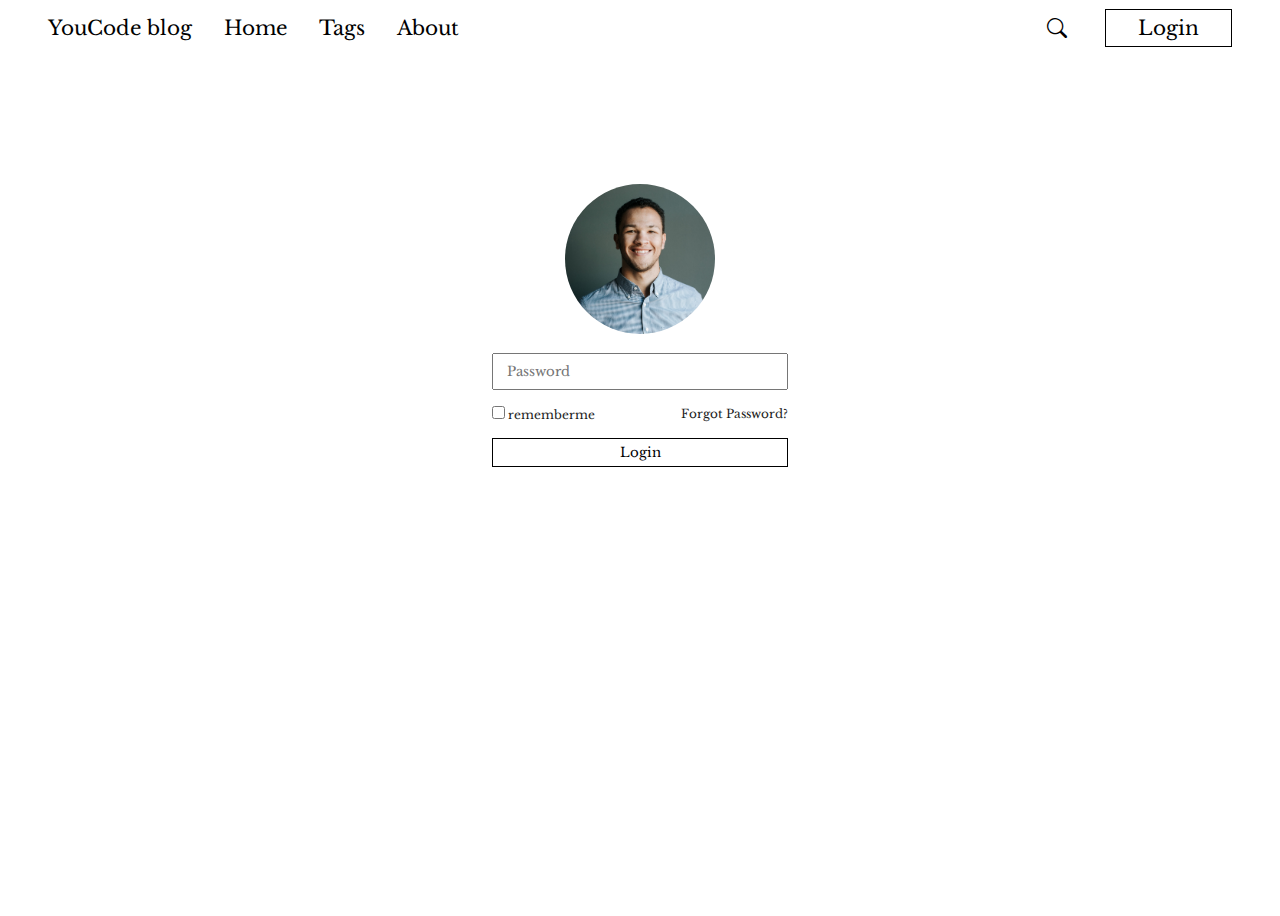
==== public/screenlock.html @ 48a1df00 "Ajouter la page screenlock" ====
<!DOCTYPE html>
<html lang="en">
<head>
    <meta charset="UTF-8">
    <meta http-equiv="X-UA-Compatible" content="IE=edge">
    <meta name="viewport" content="width=device-width, initial-scale=1.0">
    <link rel="stylesheet" href="../assets/css/style.css">
    <link rel="stylesheet" href="https://cdn.jsdelivr.net/npm/bootstrap-icons@1.3.0/font/bootstrap-icons.css">
    <title>login</title>
</head>
<body>
    <main class="container">
        <header class="header">
            <nav class="nav-bar">
                <div class="logo">YouCode blog</div>
                <ul class="nav-list">
                    <li class="nav-item">Home</li>
                    <li class="nav-item">Tags</li>
                    <li class="nav-item">About</li>
                </ul>
            </nav>
            <div class="navbar-btn">
                <i class="bi bi-search"></i>
                <a class="login-btn btn" href="#">Login</a>
            </div>
        </header>
        <section class="login">
            
            <div class="login-input">
                <form action="" class="flex-column">
                    <div class="form-group">
                        <input type="hidden" name="username" id="username" value="phpname">
                        <img class="avatar-md" src="../assets/img/avatar.jpg" alt="avatar" width="150px" height="150px">
                    </div>
                    <div class="form-group">
                        <input type="password" name="password" id="password" class="form-control" placeholder="Password">
                    </div>
                    <div class="form-group login-options d-flex">
                        <div class="group">
                            <input type="checkbox" name="rememberme" id="rememberme" class="">
                            <label for="rememberme" class="form-label">rememberme</label>
                        </div>
                        <a href="#">Forgot Password?</a>
                    </div>
                    <div class="form-group">
                        <input type="submit" value="Login" class="btn form-control">
                    </div>
                </form>
            </div>
        </section>
    </main>
</body>
</html>
---- assets/css/style.css ----
@import url('https://fonts.googleapis.com/css2?family=Libre+Baskerville&display=swap');
* {
    padding: 0;
    margin: 0;
    box-sizing: border-box;
    font-family: 'Libre Baskerville', serif;
}

.container {
    margin: 0 3rem;
    height: 100vh;
}

/* header */
/* navbar */
.header {
    font-size: 20px;
    display: flex;
    justify-content: space-between;
    margin: 1rem 0;
}

.header .nav-bar {
    display: flex;
    gap: 2rem;
}

.header .nav-bar .nav-list{
    display: flex;
    justify-content: space-around;
    gap: 2rem;
    list-style: none;
}

.navbar-btn .login-btn {
    text-decoration: none;
    color: black;
    padding: .4rem 2rem;
    margin: 0 0 0 2rem;
    border: solid 1px black
}

.d-flex {
    display: flex;
}

.flex-column {
    display: flex;
    flex-direction: column;
}

.login {
    width: 25%;
    margin: 9rem auto;
    display: flex;
    flex-direction: column;
    gap: 1rem;
    text-align: center;
}

.login .login-header {
    gap: 1rem;
}

.login .login-header h1 {
    font-size: 33px;
}

.login .login-header h2 {
    font-size: 12px;
    font-weight: normal;
}

.login form {
    gap: 1rem;
}

.form-control {
    width: 100%;
    padding: .5rem .8rem;
}

.form-group {
    font-size: 12px;
    color: #1c1c1c;
}

.login-options {
    justify-content: space-between;
}

.login-options a {
    text-decoration: none;
    color: #1C1C1C;
}

.btn {
    width: 100%;
    padding: .3rem;
    background-color: white;
    border : solid 1px black;
    transition: 0.3s;
}

.btn:hover {
    color: white;
    background-color: #333;
}

.avatar-md {
    border-radius: 50%;
}
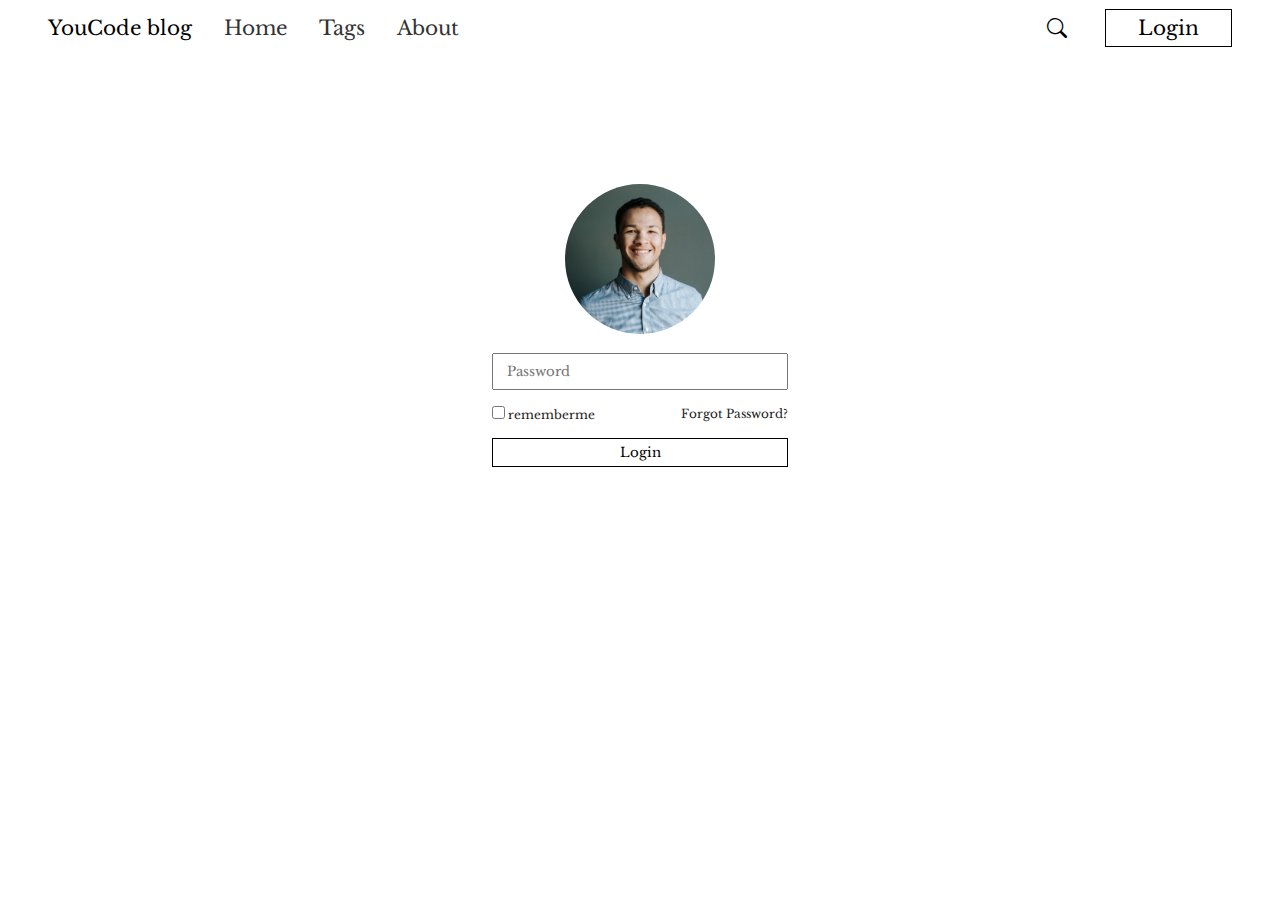
==== commit 679ce846: "les liens de menu doivent etre des lien avec tag a" ====
--- a/public/screenlock.html
+++ b/public/screenlock.html
@@ -6,7 +6,7 @@
     <meta name="viewport" content="width=device-width, initial-scale=1.0">
     <link rel="stylesheet" href="../assets/css/style.css">
     <link rel="stylesheet" href="https://cdn.jsdelivr.net/npm/bootstrap-icons@1.3.0/font/bootstrap-icons.css">
-    <title>login</title>
+    <title>screenlock</title>
 </head>
 <body>
     <main class="container">
@@ -14,9 +14,15 @@
             <nav class="nav-bar">
                 <div class="logo">YouCode blog</div>
                 <ul class="nav-list">
-                    <li class="nav-item">Home</li>
-                    <li class="nav-item">Tags</li>
-                    <li class="nav-item">About</li>
+                    <li class="nav-item">
+                        <a class="navbar-link" href="#">Home</a>
+                    </li>
+                    <li class="nav-item">
+                        <a class="navbar-link" href="#">Tags</a>
+                    </li>
+                    <li class="nav-item">
+                        <a class="navbar-link" href="#">About</a>
+                    </li>
                 </ul>
             </nav>
             <div class="navbar-btn">
--- a/assets/css/style.css
+++ b/assets/css/style.css
@@ -39,6 +39,18 @@
     margin: 0 0 0 2rem;
     border: solid 1px black
 }
+
+.navbar-link {
+    text-decoration: none;
+    color: #333;
+    transition: 0.3s;
+}
+
+.navbar-link:hover {
+    text-decoration: underline;
+}
+
+
 
 .d-flex {
     display: flex;
